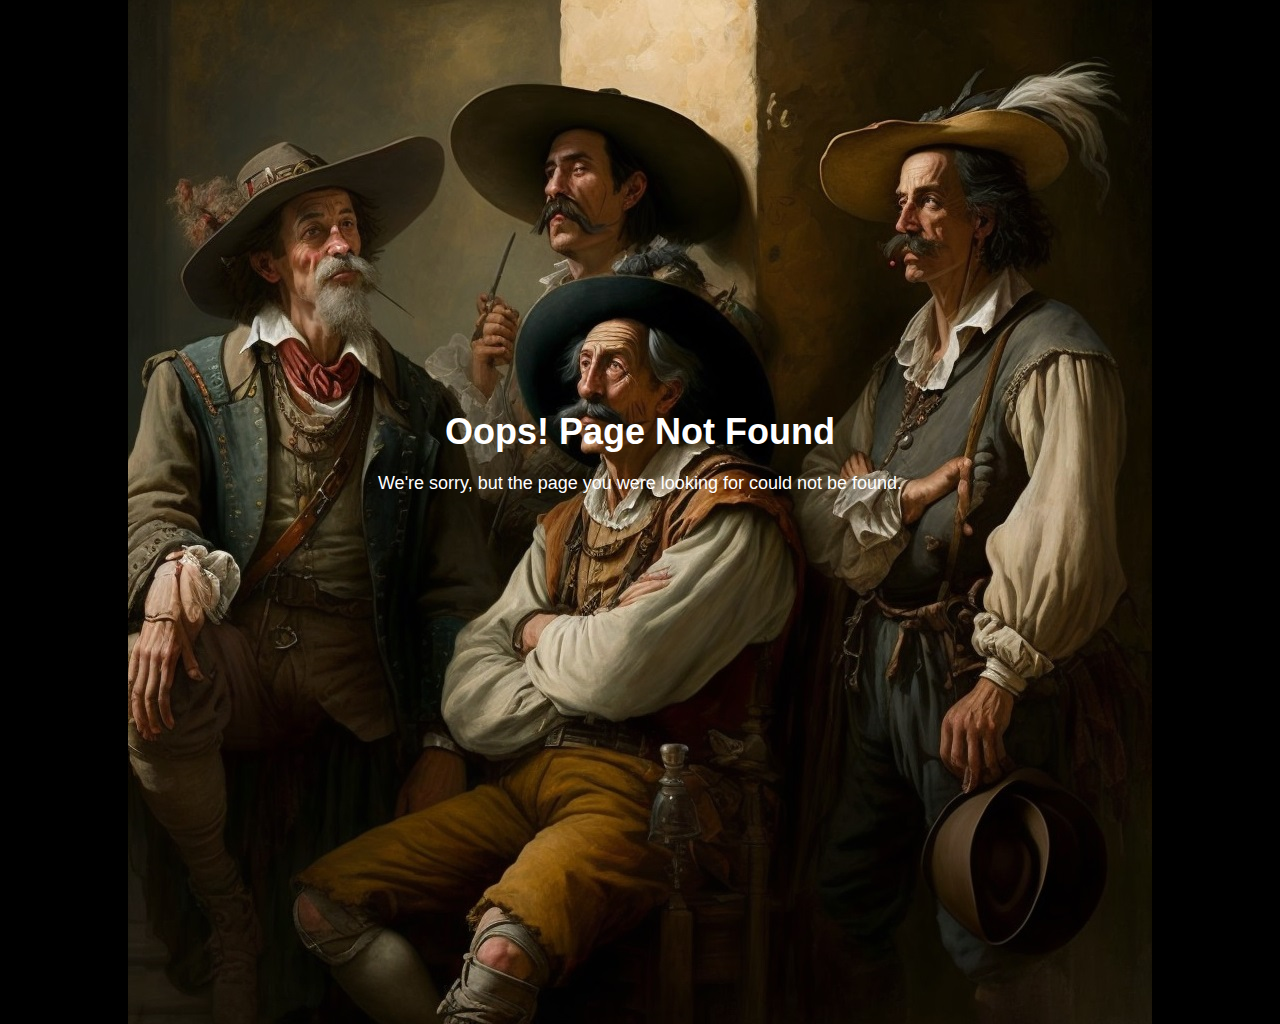
==== 404_error.html @ a33f29f2 "index and eventpage, layout , html , css and error 404 page , to do , favicons , photosize , navbar " ====
<!DOCTYPE html>
<html lang="en">
<head>
    <meta charset="UTF-8">
    <title>404 Error - Page Not Found</title>
    <link rel="stylesheet" href="style.css">
</head>
<body id="error">
<div class="error-image">
  <img src="./pictures/cervantes_3.jpg" alt="Cervantes 404 image">
</div>
<div class="error-message">
  <h1>Oops! Page Not Found</h1>
  <p>We're sorry, but the page you were looking for could not be found.</p>
</div>
</body>
</html>
---- style.css ----
body {
    font-family: sans-serif;
    margin: 0;
    padding: 0;
    background-color: white;
    color: black;
}

header {
    display: flex;
    justify-content: space-between;
    align-items: center;
    padding: 20px;
    background-color: #111;
}

.logo img {
    width: 100px;
}

nav ul {
    display: flex;
    list-style: none;
    margin: 0;
    padding: 0;
}

nav li {
    margin: 0 10px;
}

nav a {
    color: white;
    text-decoration: none;
    font-size: 18px;
}

nav a:hover {
    color: #ffa500;
}

.hero-section {
    position: relative;
    width: 100%;
    height: 500px;
    background-position: center;
    background-repeat: no-repeat;
    background-size: auto;
    background-color: #060501;
}

.hero-section img {
    width: 100%;
    height: 100%;
    object-fit: scale-down;
    object-position: top;
}

.hero-content {
    position: absolute;
    top: 75%;
    left: 50%;
    /*plaats element in center van het parent element door hor 50% eigen width en vert 50% van eigen height te plaatsen.*!*/
    transform: translate(-50%, -50%);
    text-align: center;
    color: white;
}

.hero-content h1 {
    font-size: 48px;
    font-weight: bold;
    margin-bottom: 20px;
}

.button {
    display: inline-block;
    padding: 15px 30px;
    font-size: 18px;
    color: white;
    background-color: #ffa500;
    border-radius: 4px;
    text-decoration: none;
}

.button:hover {
    background-color: #ffb31a;
}

main {
    padding: 20px;
}

h2 {
    font-size: 36px;
    margin-bottom: 20px;
}

.event {
    margin-bottom: 40px;
}

.event h3 {
    font-size: 24px;
    margin-bottom: 10px;
}

.event p {
    margin-bottom: 10px;
}

.button {
    display: inline-block;
    padding: 15px 30px;
    font-size: 18px;
    color: white;
    background-color: #ffa500;
    border-radius: 4px;
    text-decoration: none;
}

.button:hover {
    background-color: #ffb31a;
}

footer {
    display: flex;
    justify-content: space-between;
    align-items: center;
    padding: 20px;
    background-color: #111;
    color: white;
}

.contact-info {
    display: flex;
    align-items: center;
}

.contact-info p {
    margin-right: 20px;
}

.social-links {
    display: flex;
    align-items: center;
}

.social-links a {
    margin-right: 10px;
    color: white;
    text-decoration: none;
    font-size: 18px;
}

.social-links a:hover {
    color: #ffa500;
}

.newsletter-form {
    display: flex;
    align-items: center;
}

.newsletter-form input[type="email"] {
    width: 250px;
    height: 40px;
    padding: 0 10px;
    border: none;
    border-radius: 4px;
    font-size: 16px;
}

.newsletter-form button {
    width: 150px;
    height: 40px;
    padding: 0 20px;
    border: none;
    border-radius: 4px;
    font-size: 16px;
    background-color: #ffa500;
    color: white;
}

.newsletter-form button:hover {
    background-color: #ffb31a;
}

.faq {
    margin-top: 20px;
}

.faq h4 {
    font-size: 20px;
    margin-bottom: 10px;
}

.faq p {
    margin-bottom: 20px;
}

.faq a {
    color: white;
    text-decoration: none;
}

.faq a:hover {
    color: #ffa500;
}
 body[id=error]{
     background-color: black;
     color: white;
 }

 /*404 error page*/

.error-image {
    display: flex;
    align-items: center;
    justify-content: center;
    width: 100%;
    height: 100%;
}

.error-image img {
    object-fit: cover;
    max-width: 100%;
    max-height: 100%;
}

.error-message {
    position: absolute;
    top: 50%;
    left: 50%;
    transform: translate(-50%, -50%);
    text-align: center;
}

.error-message h1 {
    font-size: 36px;
    margin-bottom: 20px;
}

.error-message p {
    font-size: 18px;
}

/*mobile view*/

@media (max-width: 600px) {
    header,
    footer {
        flex-direction: column;
    }

    /* Stack the logo and navigation on top of each other */
    nav {
        width: 100%;
    }
    /* Make the navigation links appear as a dropdown menu */
    nav ul {
        display: none;
    }
    nav ul.active {
        display: flex;
        flex-direction: column;
        position: absolute;
        top: 100%;
        left: 0;
        right: 0;
        background-color: #111;
    }
    nav ul.active li {
        margin: 0;
    }
    nav button {
        display: block;
        width: 100%;
        height: 40px;
        padding: 0 20px;
        border: none;
        background-color: #111;
        color: white;
        font-size: 18px;
    }
    nav button:after {
        content: "▼";
        margin-left: 10px;
    }
    nav button.active:after {
        content: "▲";
    }
    nav li {
        margin: 0 10px;
    }

    nav a {
        color: white;
        text-decoration: none;
        font-size: 18px;
    }

    nav a:hover {
        color: #ffa500;
    }
}
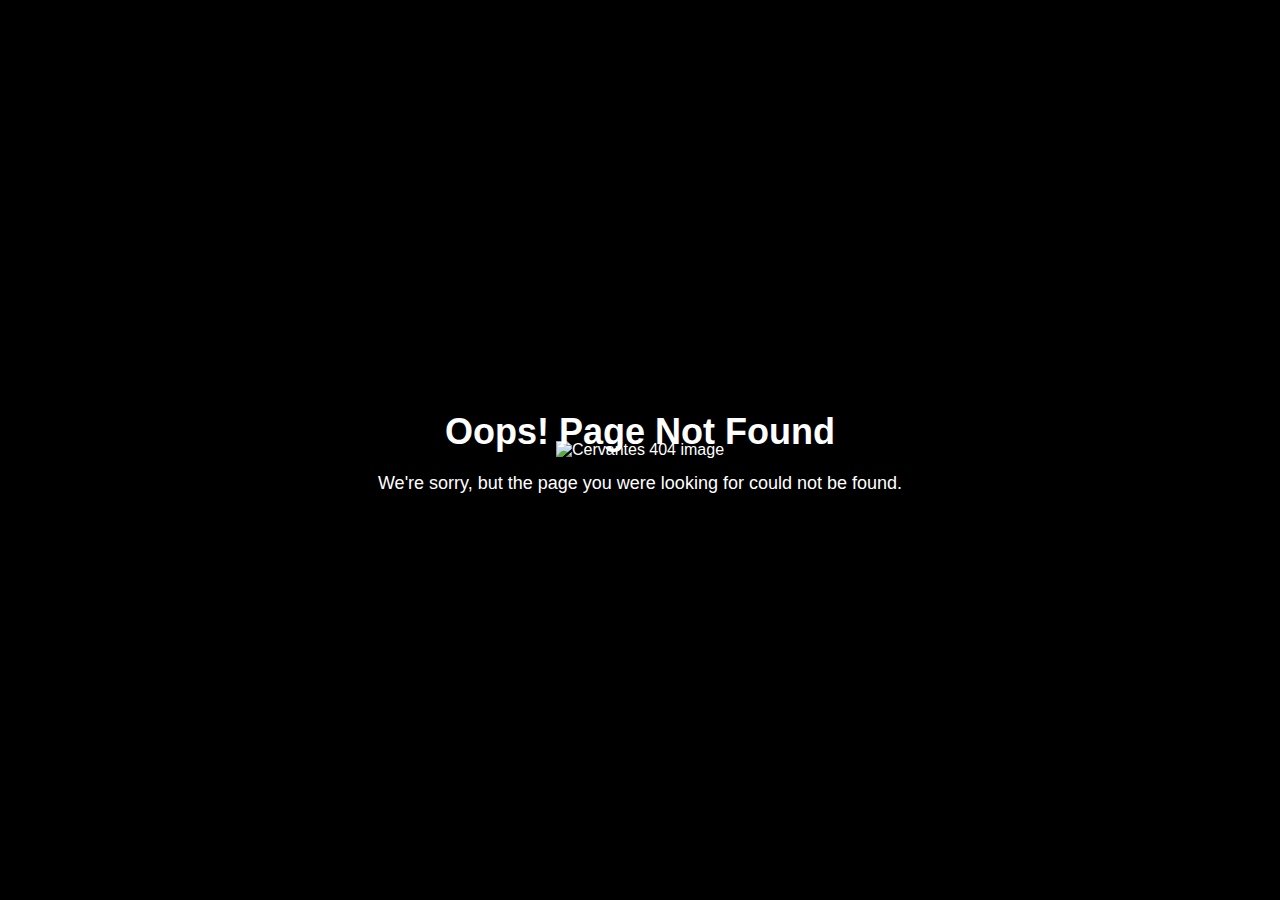
==== commit 57bfeec0: "flex direction column for nav bar and footer items" ====
--- a/404_error.html
+++ b/404_error.html
@@ -1,9 +1,13 @@
 <!DOCTYPE html>
 <html lang="en">
 <head>
-    <meta charset="UTF-8">
-    <title>404 Error - Page Not Found</title>
-    <link rel="stylesheet" href="style.css">
+  <meta charset="UTF-8">
+  <meta name="viewport" content="width=device-width, initial-scale=1.0">
+  <title>404 Error - Page Not Found</title>
+  <link rel="stylesheet" href="style.css" media="screen and (min-width: 500px)">
+  <link rel="stylesheet" href="https://cdnjs.cloudflare.com/ajax/libs/font-awesome/5.15.3/css/all.min.css">
+  <link rel="icon" type="image/png" href="./pictures/logo-rat.jpg">
+
 </head>
 <body id="error">
 <div class="error-image">
--- a/style.css
+++ b/style.css
@@ -5,7 +5,14 @@
     background-color: white;
     color: black;
 }
-
+/* backup font family */
+body {
+    font-family: sans-serif, Arial, Helvetica, sans-serif;
+}
+body, html{
+    height: 100%;
+    margin: 0;
+}
 header {
     display: flex;
     justify-content: space-between;
@@ -13,9 +20,59 @@
     padding: 20px;
     background-color: #111;
 }
+.logo img{
+    height:50px;
+    width: auto;
+}
+/* logo image smaller on small screens */
+@media (max-width: 768px) {
+    .logo img {
+        width: 100px;
+        height: auto;
+    }
+    /* Hide the nav items by default */
+    nav {
+        display: none;
+    }
+
+    /* Show the logo and nav items when the screen is smaller than 768px */
+    .logo, nav {
+        display: block;
+    }
+
+    /* Place the nav items below the logo */
+    nav {
+        margin-top: 10px;
+    }
+
+    /* Make the nav items full width and vertically aligned */
+    nav ul {
+        width: 100%;
+        display: flex;
+        flex-direction: column;
+        align-items: flex-start;
+    }
+
+    /* Remove the horizontal spacing between nav items */
+    nav li {
+        width: 100%;
+        margin: 0;
+    }
+    .hero-content h1 {
+        font-size: 32px;
+    }
+    .hero-content .button {
+        font-size: 14px;
+    }
+    .footer-items {
+        flex-direction: column;
+    }
+}
+
 
 .logo img {
     width: 100px;
+    height: auto;
 }
 
 nav ul {
@@ -40,6 +97,10 @@
 }
 
 .hero-section {
+    display: flex;
+    align-items: center;
+    justify-content: center;
+    flex-direction: column;
     position: relative;
     width: 100%;
     height: 500px;
@@ -58,18 +119,22 @@
 
 .hero-content {
     position: absolute;
+    width: 100%;
     top: 75%;
     left: 50%;
-    /*plaats element in center van het parent element door hor 50% eigen width en vert 50% van eigen height te plaatsen.*!*/
+    /*places element in center of het parent element by horizontal 50% own width en vert 50% of own height.*!*/
     transform: translate(-50%, -50%);
     text-align: center;
     color: white;
 }
 
 .hero-content h1 {
+    position: center;
     font-size: 48px;
     font-weight: bold;
     margin-bottom: 20px;
+    max-width: 700px;
+    text-align: justify-all;
 }
 
 .button {
@@ -80,6 +145,7 @@
     background-color: #ffa500;
     border-radius: 4px;
     text-decoration: none;
+    max-width: 300px;
 }
 
 .button:hover {
@@ -140,7 +206,7 @@
     margin-right: 20px;
 }
 
-.social-links {
+.socials{
     display: flex;
     align-items: center;
 }
@@ -170,7 +236,7 @@
     font-size: 16px;
 }
 
-.newsletter-form button {
+.newsletter-form input [type="submit"] {
     width: 150px;
     height: 40px;
     padding: 0 20px;
@@ -181,10 +247,9 @@
     color: white;
 }
 
-.newsletter-form button:hover {
+.newsletter-form input [type="submit"]:hover {
     background-color: #ffb31a;
 }
-
 .faq {
     margin-top: 20px;
 }
@@ -244,63 +309,3 @@
     font-size: 18px;
 }
 
-/*mobile view*/
-
-@media (max-width: 600px) {
-    header,
-    footer {
-        flex-direction: column;
-    }
-
-    /* Stack the logo and navigation on top of each other */
-    nav {
-        width: 100%;
-    }
-    /* Make the navigation links appear as a dropdown menu */
-    nav ul {
-        display: none;
-    }
-    nav ul.active {
-        display: flex;
-        flex-direction: column;
-        position: absolute;
-        top: 100%;
-        left: 0;
-        right: 0;
-        background-color: #111;
-    }
-    nav ul.active li {
-        margin: 0;
-    }
-    nav button {
-        display: block;
-        width: 100%;
-        height: 40px;
-        padding: 0 20px;
-        border: none;
-        background-color: #111;
-        color: white;
-        font-size: 18px;
-    }
-    nav button:after {
-        content: "▼";
-        margin-left: 10px;
-    }
-    nav button.active:after {
-        content: "▲";
-    }
-    nav li {
-        margin: 0 10px;
-    }
-
-    nav a {
-        color: white;
-        text-decoration: none;
-        font-size: 18px;
-    }
-
-    nav a:hover {
-        color: #ffa500;
-    }
-}
-
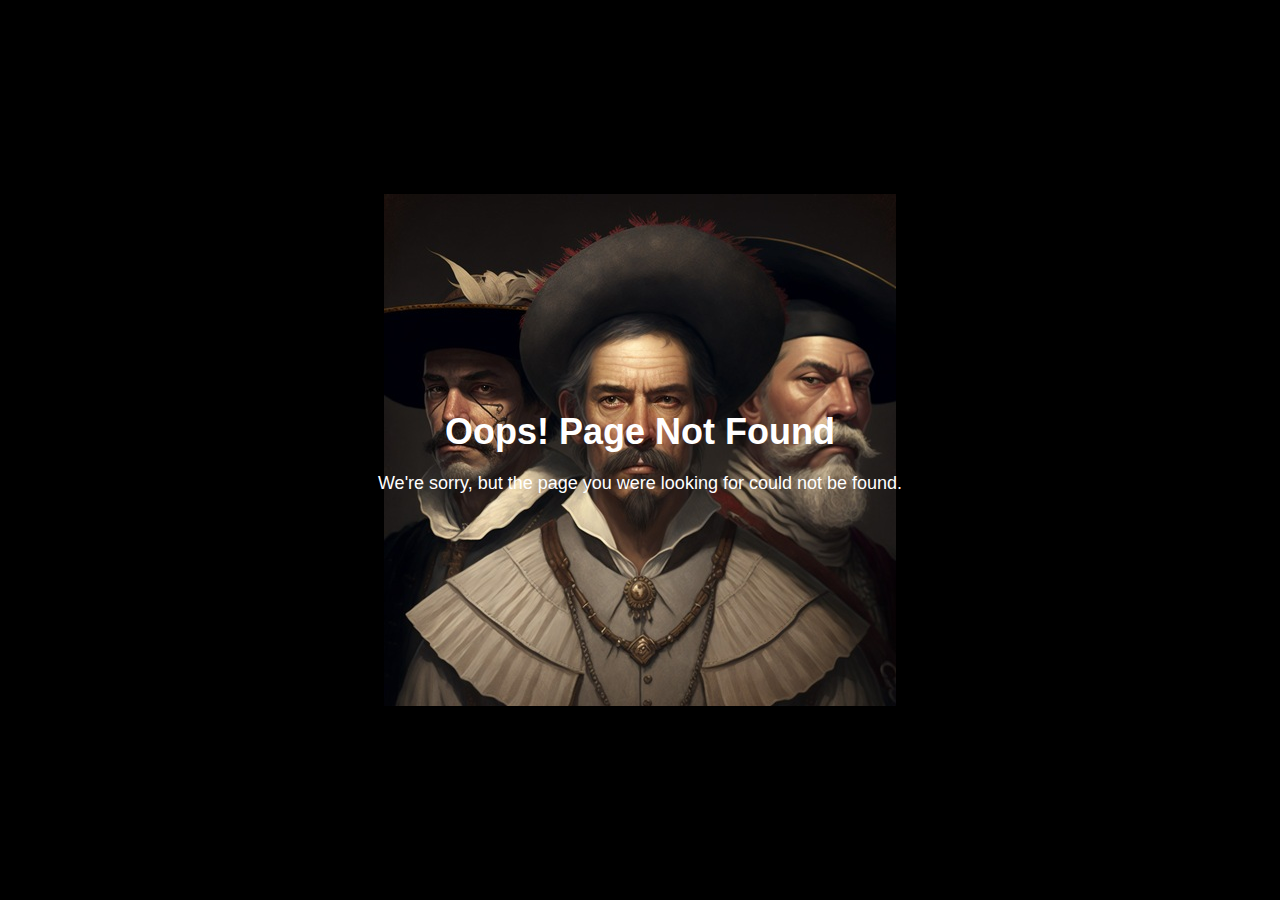
==== commit 8173eacf: "index" ====
--- a/404_error.html
+++ b/404_error.html
@@ -11,7 +11,7 @@
 </head>
 <body id="error">
 <div class="error-image">
-  <img src="./pictures/cervantes_3.jpg" alt="Cervantes 404 image">
+  <img src="./pictures/cervantes_4_50.jpg" alt="Cervantes 404 image">
 </div>
 <div class="error-message">
   <h1>Oops! Page Not Found</h1>
--- a/style.css
+++ b/style.css
@@ -1,59 +1,72 @@
 body {
-    font-family: sans-serif;
+    font-family: sans-serif, Arial, Helvetica, sans-serif;;
     margin: 0;
     padding: 0;
     background-color: white;
     color: black;
-}
-/* backup font family */
-body {
-    font-family: sans-serif, Arial, Helvetica, sans-serif;
-}
+    min-height: 100%;
+    overflow-x: hidden;
+}
+
 body, html{
     height: 100%;
     margin: 0;
 }
+
+main[id=eventpage]{
+    background: url("./pictures/event_50.jpg") center/cover no-repeat;
+    position: relative;
+    min-height: 100%;
+
+    /*align-items: center;*/
+    /*justify-content: center;*/
+    /*flex-direction: column;*/
+    /*display: flex;*/
+}
+
 header {
+    position: relative;
+    top: 0;
+    left: 0;
+    right: 0;
+    z-index: 999;
     display: flex;
     justify-content: space-between;
     align-items: center;
     padding: 20px;
     background-color: #111;
+    width: 100%;
 }
 .logo img{
     height:50px;
     width: auto;
 }
-/* logo image smaller on small screens */
+
 @media (max-width: 768px) {
     .logo img {
         width: 100px;
         height: auto;
     }
-    /* Hide the nav items by default */
+     /*Hide the nav items by default */
     nav {
         display: none;
     }
-
-    /* Show the logo and nav items when the screen is smaller than 768px */
+     /*Show the logo and nav items when the screen is smaller than 768px */
     .logo, nav {
         display: block;
     }
-
-    /* Place the nav items below the logo */
+     /*Place the nav items below the logo */
     nav {
         margin-top: 10px;
     }
-
-    /* Make the nav items full width and vertically aligned */
+     /*Make the nav items full width and vertically aligned */
     nav ul {
         width: 100%;
         display: flex;
         flex-direction: column;
         align-items: flex-start;
     }
-
-    /* Remove the horizontal spacing between nav items */
+     /*Remove the horizontal spacing between nav items */
     nav li {
         width: 100%;
         margin: 0;
@@ -67,8 +80,33 @@
     .footer-items {
         flex-direction: column;
     }
-}
-
+    table {
+        display: block;
+        width: 100%;
+        overflow-x: scroll;
+    }
+    tr {
+        display: flex;
+        flex-direction: column;
+        align-items: center;
+        margin: 0.5em 0;
+    }
+    td {
+        display: flex;
+        flex: 1;
+        align-items: center;
+        justify-content: center;
+        flex-direction: column;
+        border: none;
+    }
+    td:first-child {
+        width: 100%;
+    }
+    td img {
+        width: 80%;
+        max-width: 200px;
+    }
+}
 
 .logo img {
     width: 100px;
@@ -81,9 +119,10 @@
     margin: 0;
     padding: 0;
 }
-
+/*!! Still need changes spo the navbar doesnt cut screen on the right side*/
 nav li {
     margin: 0 10px;
+    padding-right: 20px;
 }
 
 nav a {
@@ -108,6 +147,7 @@
     background-repeat: no-repeat;
     background-size: auto;
     background-color: #060501;
+    padding-top: 10px;
 }
 
 .hero-section img {
@@ -125,16 +165,19 @@
     /*places element in center of het parent element by horizontal 50% own width en vert 50% of own height.*!*/
     transform: translate(-50%, -50%);
     text-align: center;
+    padding: 10px;
     color: white;
 }
 
 .hero-content h1 {
-    position: center;
+    /*position: relative;*/
+    /*display: flex;*/
     font-size: 48px;
     font-weight: bold;
     margin-bottom: 20px;
     max-width: 700px;
-    text-align: justify-all;
+    justify-content: center;
+
 }
 
 .button {
@@ -153,7 +196,10 @@
 }
 
 main {
-    padding: 20px;
+    position: relative;
+    padding: 0;
+    padding-top: 10px;
+    padding:10px;
 }
 
 h2 {
@@ -162,6 +208,7 @@
 }
 
 .event {
+    padding-top: 35px;
     margin-bottom: 40px;
 }
 
@@ -188,13 +235,50 @@
     background-color: #ffb31a;
 }
 
+table {
+    width: 100%;
+    /*border-collapse: collapse;*/
+    margin: 1em 0;
+    border: none;
+}
+
+/*th,*/
+/*td {*/
+/*    border: 1px solid #333;*/
+/*    padding: 0.5em;*/
+/*}*/
+
+th {
+    text-align: left;
+    background-color: #333;
+
+}
+
+td {
+    vertical-align: top;
+
+}
+
+td img {
+    height: autopx;
+    width: 100%;
+
+}
+
 footer {
     display: flex;
+    position: absolute;
+    width: 100%;
+    /*position: absolute;*/
     justify-content: space-between;
     align-items: center;
     padding: 20px;
     background-color: #111;
     color: white;
+    margin-bottom: 0;
+    height: fit-content;
+    overflow: hidden;
+    padding:10px;
 }
 
 .contact-info {
@@ -229,7 +313,7 @@
 
 .newsletter-form input[type="email"] {
     width: 250px;
-    height: 40px;
+    height: 52px;
     padding: 0 10px;
     border: none;
     border-radius: 4px;
@@ -252,6 +336,8 @@
 }
 .faq {
     margin-top: 20px;
+    padding-right: 20px;
+    text-align: right;
 }
 
 .faq h4 {
@@ -271,12 +357,13 @@
 .faq a:hover {
     color: #ffa500;
 }
- body[id=error]{
-     background-color: black;
-     color: white;
- }
+
 
  /*404 error page*/
+body[id=error]{
+    background-color: black;
+    color: white;
+}
 
 .error-image {
     display: flex;
